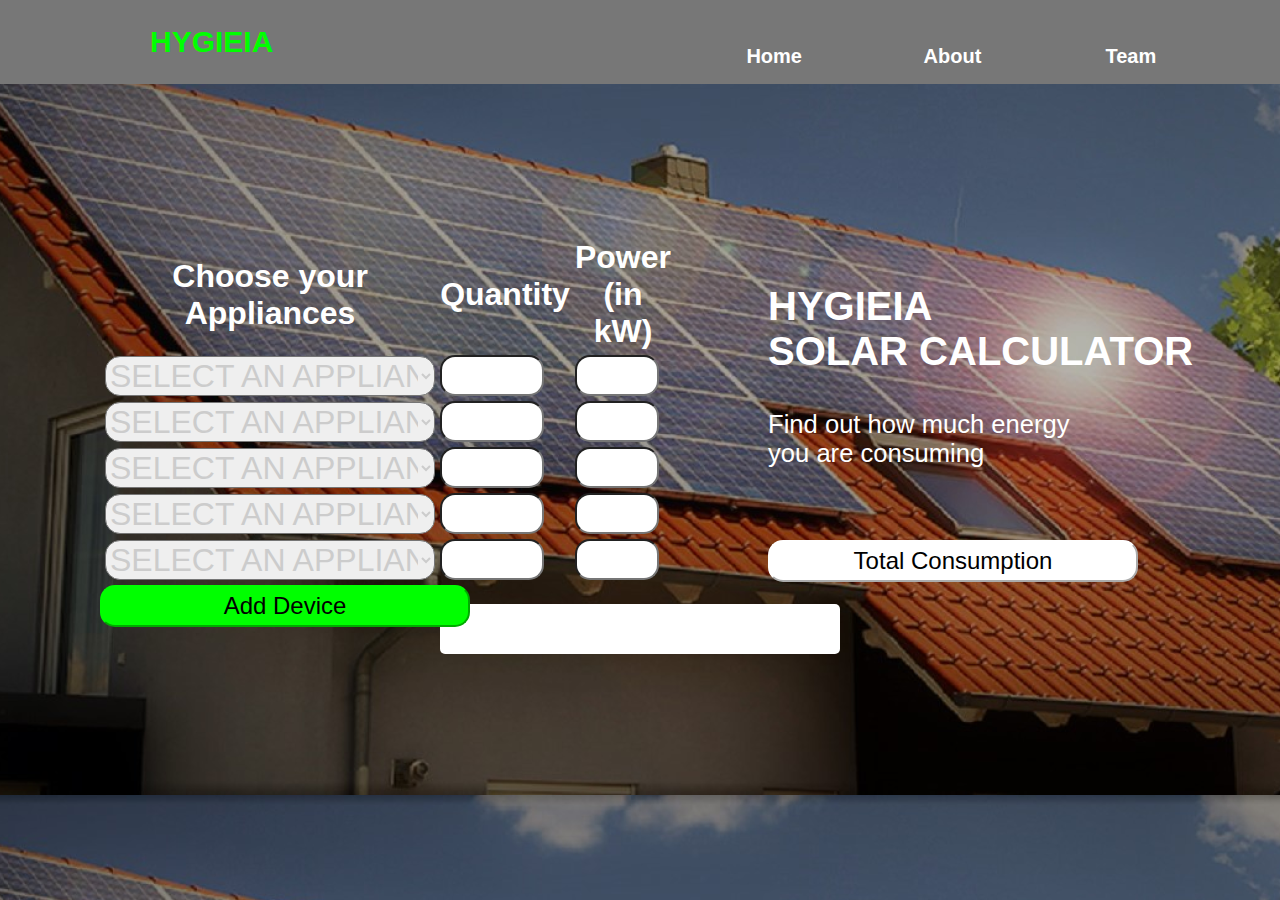
==== index.html @ 5a805dda "Frontend" ====
<!DOCTYPE html>
<html>
    <head>
        <title>Hygieia Solar Calculator</title>
        <link rel="stylesheet" type="text/css" href="./css/style.css">
    </head>
    <body onload="initialise()">
        <header>
            <h1>HYGIEIA</h1>
            <nav>
                <div class="menu home">
                    <span><h2>Home</h2></span>
                </div>
                <div class="menu about">
                    <h2>About</h2>
                </div>
                <div  class="menu team">
                    <h2>Team</h2>
                </div>
            </nav>
        </header>
        <main>
            <form action="" method="POST">
                <section id="data-input">
                    <table>
                        <thead>
                            <th class="column1">Choose your Appliances</th>
                            <th class="column2">Quantity</th>
                            <th class="column3">Power (in kW)</th>
                        </thead>
                        <tbody>
                            <tr>    
                                <td class="column1">
                                    <select class=" select appliance" id="appliance1">
                                        <option  value="prompt">SELECT AN APPLIANCE</option>
                                    </select>
                                </td>
                                <td class="column2">
                                    <input type="number" class="input qty" id="quantity1">
                                </td>
                                <td class="column3">
                                    <input type="text" class="input power" id="power1">
                                </td>
                            </tr>
                            <tr>    
                                <td class="column1">
                                    <select class=" select appliance" id="appliance2">
                                        <option  value="prompt">SELECT AN APPLIANCE</option>
                                    </select>
                                </td>
                                <td class="column2">
                                    <input type="number" class="input qty" id="quantity2">
                                </td>
                                <td class="column3">
                                    <input type="text" class="input power" id="power2">
                                </td>
                            </tr>
                            <tr>    
                                <td class="column1">
                                    <select class=" select appliance" id="appliance3">
                                        <option  value="prompt">SELECT AN APPLIANCE</option>
                                    </select>
                                </td>
                                <td class="column2">
                                    <input type="number" class="input qty" id="quantity3">
                                </td>
                                <td class="column3">
                                    <input type="text" class="input power" id="power3">
                                </td>
                            </tr>
                            <tr>    
                                <td class="column1">
                                    <select class="select appliance" id="appliance4">
                                        <option  value="prompt">SELECT AN APPLIANCE</option>
                                    </select>
                                </td>
                                <td class="column2">
                                    <input type="number" class="input qty" id="quantity4">
                                </td>
                                <td class="column3">
                                    <input type="text" class="input power" id="power4">
                                </td>
                            </tr>
                            <tr>    
                                <td class="column1">
                                    <select class="select appliance" id="appliance5">
                                        <option  value="prompt">SELECT AN APPLIANCE</option>
                                    </select>
                                </td>
                                <td class="column2">
                                    <input type="number" class="input qty" id="quantity5">
                                </td>
                                <td class="column3">
                                    <input type="text" class="input power" id="power5">
                                </td>
                            </tr>
                        </tbody>
                    </table>
                    <button type="button" id="add" name="add">Add Device</button>
                </section>

                <section id="data-submission">
                    <h3>HYGIEIA<br>SOLAR CALCULATOR</h3>
                    <br><br>
                    <p>Find out how much energy<br>you are consuming</p>
                    <br><br><br><br>
                    <button type="button" id="total">Total Consumption</button>
                </section>
            </form>
            
            <div class="output">hello</div>
        </main>

        <script type="text/javascript" src="js/main.js"></script>
    </body>
</html>
---- css/style.css ----
* {
    width: 100%;
    margin: 0;
    padding: 0;
}

body {
    background-color: #87ceeb;
    font-family: Arial, Helvetica, sans-serif;
    background-image: url("../images/Solar-copy.png");
}


header {
    margin-top: 0;
	width: 100%;
	display: flex;
	color: white;
	flex-direction: row;
	justify-content: space-between;
    margin-bottom: 150px;
    background-color: #777777;
    border: 0;
}

header > nav
{
	display: flex;
	flex-direction: row;
	align-items: center;
	margin-right: 60px;    
}

header > nav > div
{
	display: block;
	padding: 0 20px;
	cursor: pointer;
    transition: 0.4s ease-out;
    align-content: center;
    height: 95%;
    line-height: 95%;
    text-align: center;
}

span {
    display: inline-block;
    vertical-align: middle;
    line-height: normal;
}

header > nav > div:hover
{
    transform: scale(1.05);
    display: block;
	text-decoration-color: rgb(200, 200, 200);
    color: rgb(200, 200, 200);
    background-color: darkgray;
}

h2
{
	font-weight: bolder;
    font-size: 20px;
    margin-top: 30px;
}

h1 {
    vertical-align: middle;
    margin-top: 25px;
    margin-bottom: 25px;
    margin-left: 150px;
    font-weight:  bolder;
    font-size: 30px;
    color: #00ff00;
}

h3 {
    font-size: 1.5em;
    color: #ffffff;
}

#data-input {
    margin-left: 100px;
    width: 45%;
    display: absolute;
    float: left;
    height: 370px;
}

table {
    font-size: 2em;
    border-spacing: 5px;
    border-collapse: separate;
}

.column1 {
    width: 330px;   
}

.column2 {
    width: 80px;
}

.column3 {
    width: 60px;    
}

thead {
    color: #ffffff;
}

.clicked {
    display: block;
    color: rgb(200, 200, 200);
    background-color: darkgray;
    border-bottom: 4px solid #00ff00;
}

.select {
    font-size: 1em;
    border-radius: 15px;
    color: #cccccc;
}

.qty {
    font-size: 1em;
    border-radius: 15px;
    color: #cccccc;
    text-align: center;
    width: 100px;
}

.power  {
    font-size: 1em;
    border-radius: 15px;
    color: #cccccc;
    text-align: center;
    width: 80px;
}

#add {
    width: 370px;
    font-size: 1.5em;
    border-radius: 15px;
    background-color: #00ff00;
    border-color: #00ff00;
    padding: 5px;
}

#total {
    width: 370px;
    font-size: 1.5em;
    border-radius: 15px;
    background-color: #ffffff;
    border-color: #ffffff;
    padding: 5px;
}

#data-submission {
    width: 40%;
    display: relative;
    float: right;
    margin-top: 50px;
}

h3 {
    font-size: 2.5em;
}

p {
    font-size: 1.6em;
    color: #ffffff;
}

.output {
    display: block;
    clear: both;
    width: 400px;
    height: 50px;
    font-size: 2em;
    color: #ffffff;
    background-color: #ffffff;
    border-radius: 5px;
    margin-right: auto;
    margin-left: auto;
    text-align: center;
    /*visibility: hidden;*/
}
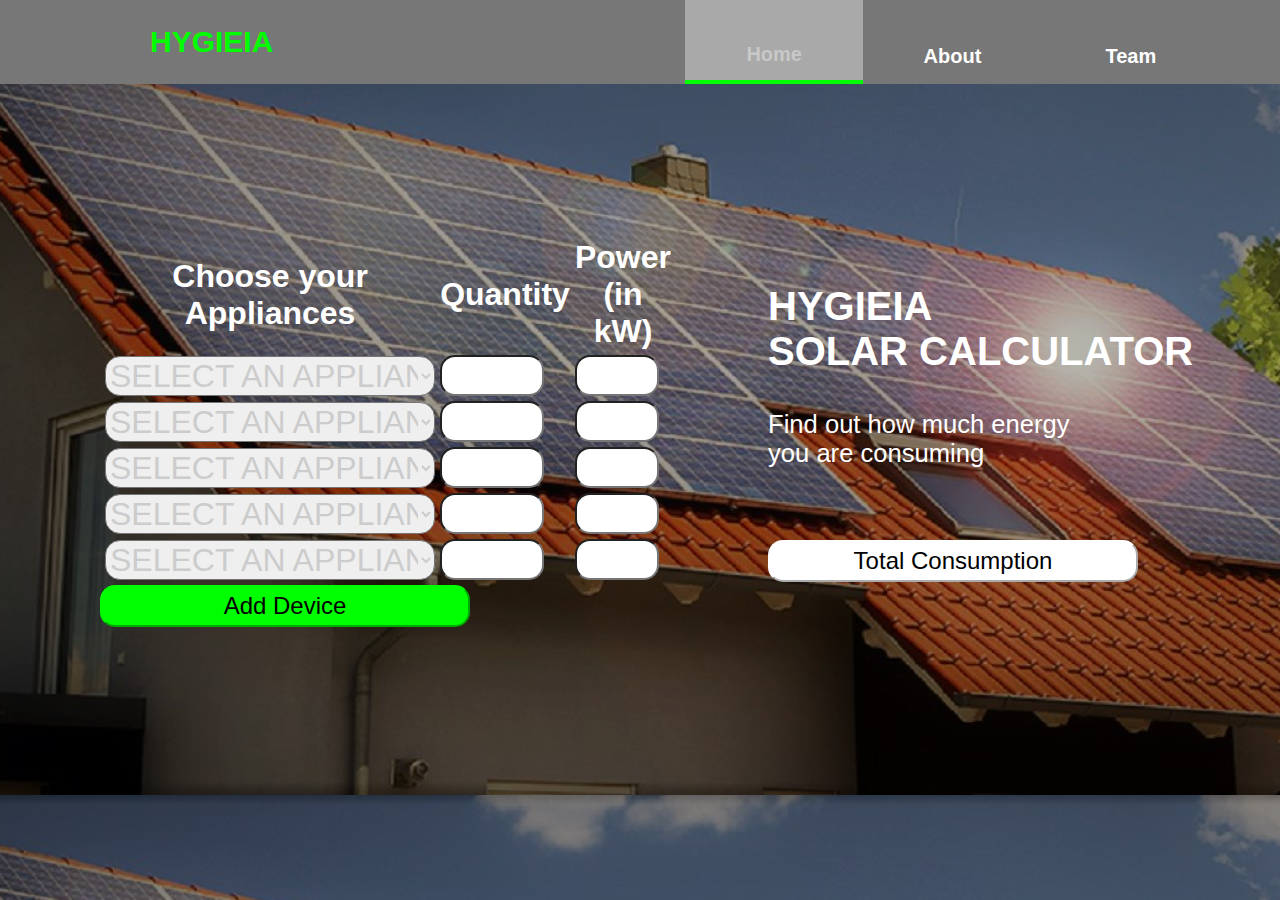
==== commit 7ecc3223: "Second Commit" ====
--- a/index.html
+++ b/index.html
@@ -108,7 +108,7 @@
                 </section>
             </form>
             
-            <div class="output">hello</div>
+            <div id="output">hello</div>
         </main>
 
         <script type="text/javascript" src="js/main.js"></script>
--- a/css/style.css
+++ b/css/style.css
@@ -173,17 +173,19 @@
     color: #ffffff;
 }
 
-.output {
+#output {
     display: block;
     clear: both;
-    width: 400px;
+    width: 500px;
     height: 50px;
     font-size: 2em;
-    color: #ffffff;
+    color: #000000;
     background-color: #ffffff;
     border-radius: 5px;
+    margin-top:500px;
     margin-right: auto;
     margin-left: auto;
     text-align: center;
-    /*visibility: hidden;*/
+    padding-top: 10px;
+    visibility: hidden;
 }
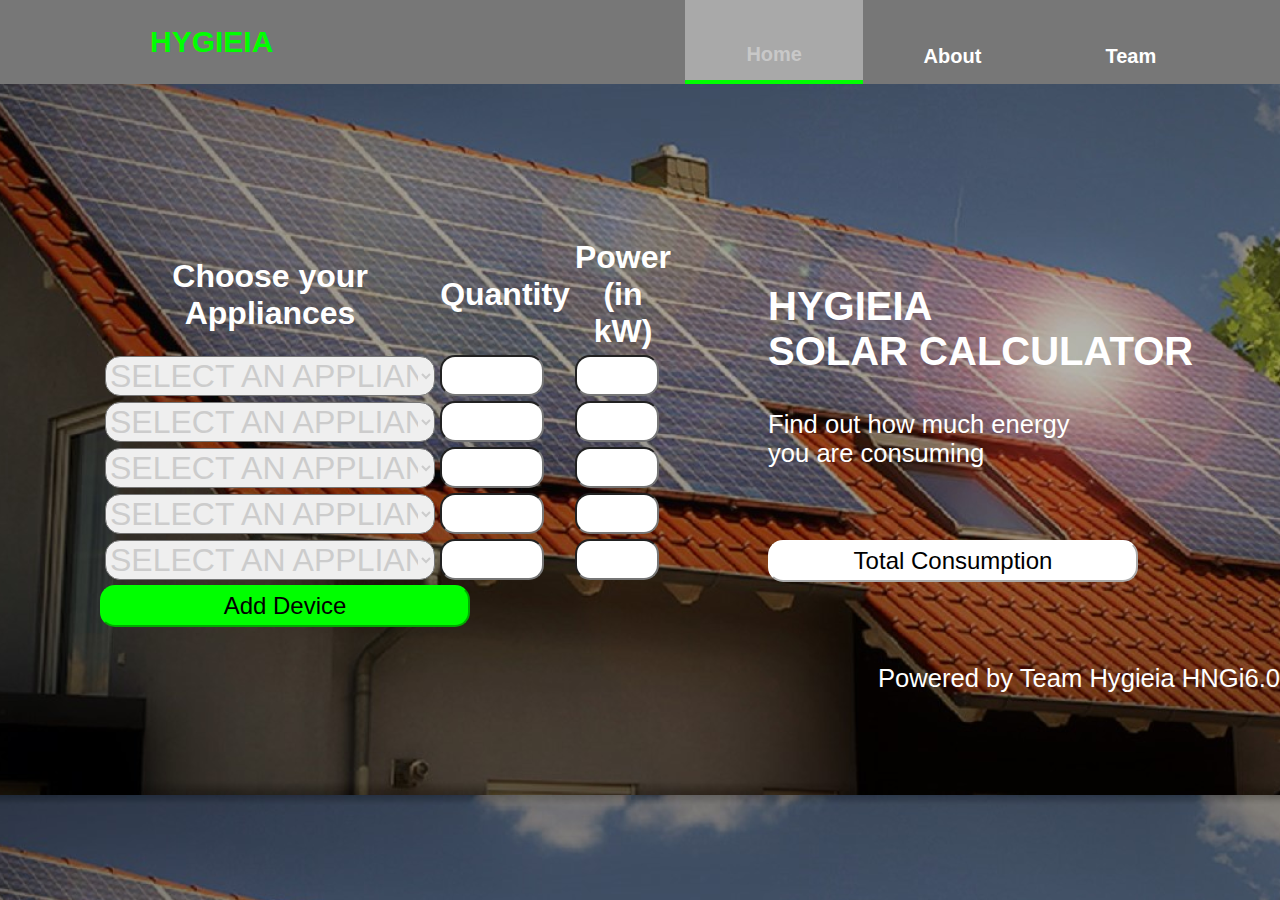
==== commit 7cf5d212: "Third Commit" ====
--- a/index.html
+++ b/index.html
@@ -110,6 +110,9 @@
             
             <div id="output">hello</div>
         </main>
+        <footer>
+            <p>Powered by Team Hygieia HNGi6.0</p>
+        </footer>
 
         <script type="text/javascript" src="js/main.js"></script>
     </body>
--- a/css/style.css
+++ b/css/style.css
@@ -189,3 +189,10 @@
     padding-top: 10px;
     visibility: hidden;
 }
+
+footer p {
+    text-align: right;
+    margin-right: 50px;
+    font-size: 1.6em;
+    color: #ffffff;
+}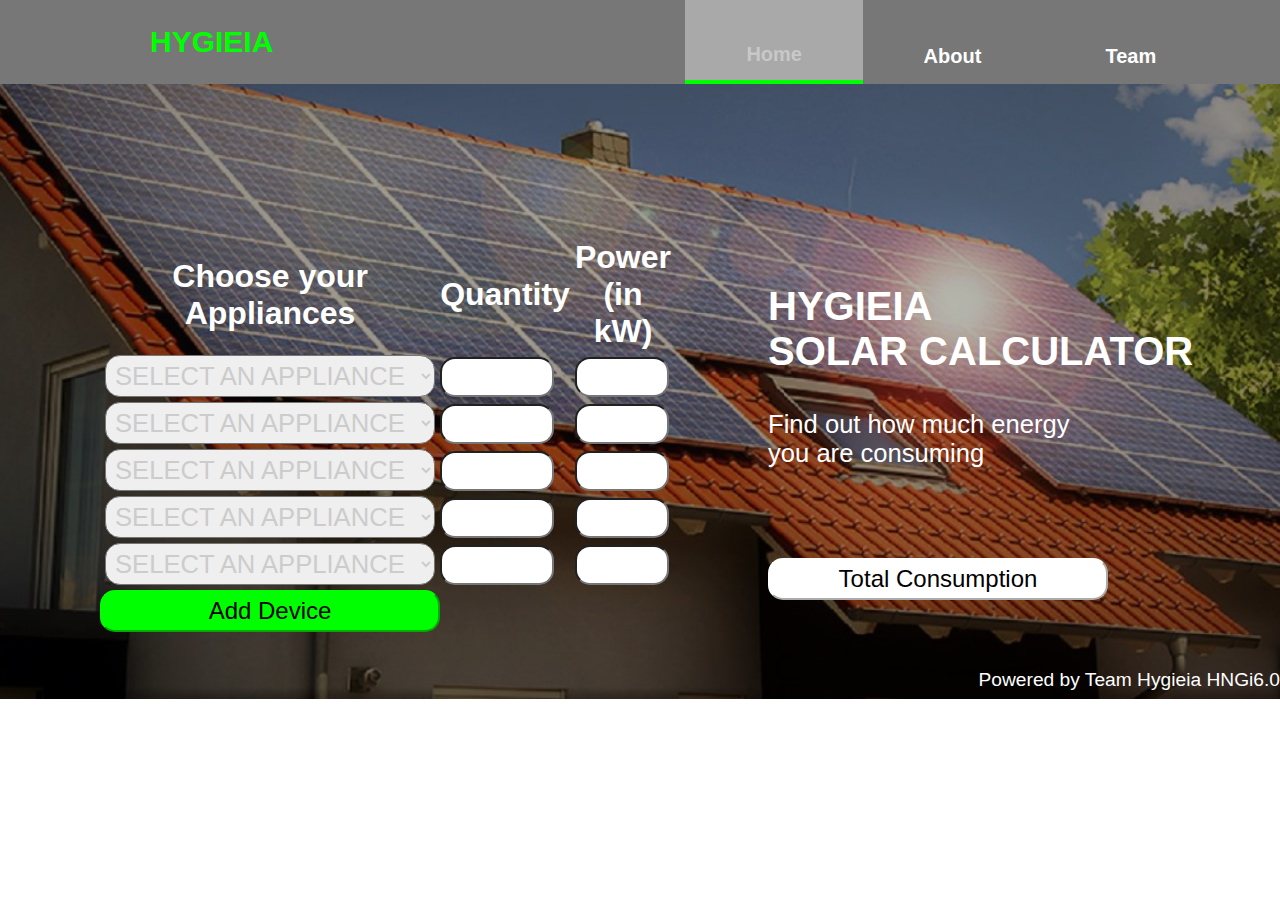
==== commit 1501a924: "Fourth Commit" ====
--- a/index.html
+++ b/index.html
@@ -96,14 +96,14 @@
                             </tr>
                         </tbody>
                     </table>
-                    <button type="button" id="add" name="add">Add Device</button>
+                    <button type="button" id="add" name="add" title="Not implemented yet">Add Device</button>
                 </section>
 
                 <section id="data-submission">
                     <h3>HYGIEIA<br>SOLAR CALCULATOR</h3>
                     <br><br>
                     <p>Find out how much energy<br>you are consuming</p>
-                    <br><br><br><br>
+                    <br><br><br><br><br>
                     <button type="button" id="total">Total Consumption</button>
                 </section>
             </form>
@@ -114,6 +114,6 @@
             <p>Powered by Team Hygieia HNGi6.0</p>
         </footer>
 
-        <script type="text/javascript" src="js/main.js"></script>
+        <script type="text/javascript" src="./js/main.js"></script>
     </body>
 </html>--- a/css/style.css
+++ b/css/style.css
@@ -5,9 +5,12 @@
 }
 
 body {
-    background-color: #87ceeb;
     font-family: Arial, Helvetica, sans-serif;
     background-image: url("../images/Solar-copy.png");
+    background-size: cover;
+    background-repeat: no-repeat;
+    background-position: center center;
+    
 }
 
 
@@ -118,30 +121,33 @@
 }
 
 .select {
-    font-size: 1em;
+    font-size: 80%;
     border-radius: 15px;
     color: #cccccc;
+    padding:5px;
 }
 
 .qty {
-    font-size: 1em;
+    font-size: 70%;
     border-radius: 15px;
     color: #cccccc;
     text-align: center;
     width: 100px;
+    padding: 5px;
 }
 
 .power  {
-    font-size: 1em;
+    font-size: 70%;
     border-radius: 15px;
     color: #cccccc;
     text-align: center;
     width: 80px;
+    padding: 5px;
 }
 
 #add {
-    width: 370px;
-    font-size: 1.5em;
+    width: 340px;
+    font-size: 150%;
     border-radius: 15px;
     background-color: #00ff00;
     border-color: #00ff00;
@@ -149,8 +155,8 @@
 }
 
 #total {
-    width: 370px;
-    font-size: 1.5em;
+    width: 340px;
+    font-size: 150%;
     border-radius: 15px;
     background-color: #ffffff;
     border-color: #ffffff;
@@ -191,8 +197,11 @@
 }
 
 footer p {
+    display: relative;
+    clear: both;
     text-align: right;
-    margin-right: 50px;
-    font-size: 1.6em;
+    margin-top: 5px;
+    border-right: 70px;
+    font-size: 120%;
     color: #ffffff;
 }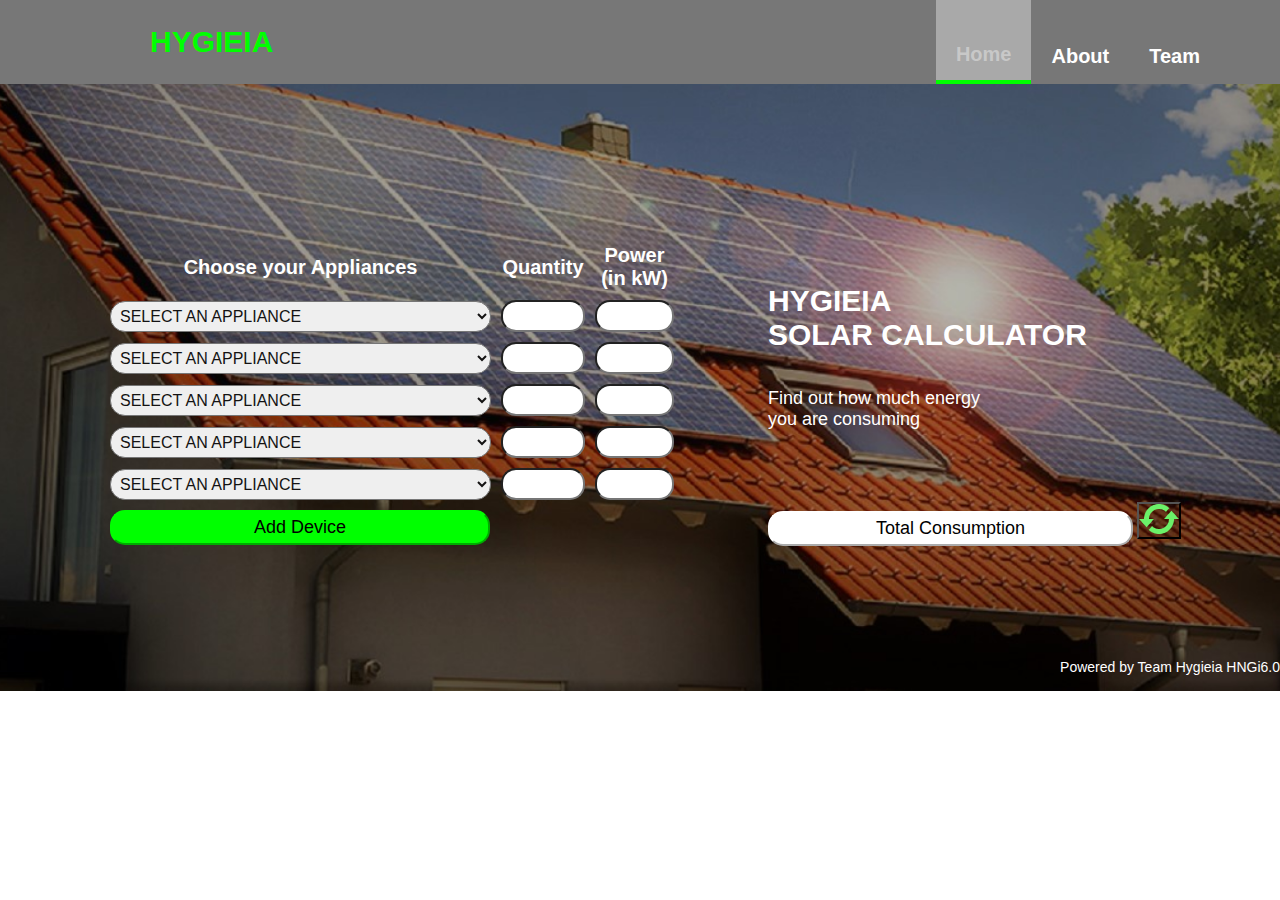
==== commit f9dae33e: "Fifth Commit" ====
--- a/index.html
+++ b/index.html
@@ -20,7 +20,7 @@
             </nav>
         </header>
         <main>
-            <form action="" method="POST">
+            <form id="form" action="" method="POST">
                 <section id="data-input">
                     <table>
                         <thead>
@@ -103,8 +103,9 @@
                     <h3>HYGIEIA<br>SOLAR CALCULATOR</h3>
                     <br><br>
                     <p>Find out how much energy<br>you are consuming</p>
-                    <br><br><br><br><br>
-                    <button type="button" id="total">Total Consumption</button>
+                    <br><br><br><br>
+                    <button type="button" id="total">Total Consumption</button> 
+                    <button type="button" class="reset" id="reset" title="Reset"><img class="reset" src="./images/reset.png"></button>
                 </section>
             </form>
             
--- a/css/style.css
+++ b/css/style.css
@@ -1,5 +1,4 @@
 * {
-    width: 100%;
     margin: 0;
     padding: 0;
 }
@@ -92,25 +91,14 @@
 }
 
 table {
-    font-size: 2em;
-    border-spacing: 5px;
+    font-size: 16px;
+    border-spacing: 10px;
     border-collapse: separate;
 }
 
-.column1 {
-    width: 330px;   
-}
-
-.column2 {
-    width: 80px;
-}
-
-.column3 {
-    width: 60px;    
-}
-
 thead {
     color: #ffffff;
+    font-size: 20px;
 }
 
 .clicked {
@@ -121,46 +109,53 @@
 }
 
 .select {
-    font-size: 80%;
-    border-radius: 15px;
-    color: #cccccc;
+    font-size: 16px;
+    border-radius: 15px;
+    color: #141313;
     padding:5px;
 }
 
 .qty {
-    font-size: 70%;
-    border-radius: 15px;
-    color: #cccccc;
-    text-align: center;
-    width: 100px;
-    padding: 5px;
+    font-size: 16px;
+    border-radius: 15px;
+    color: #141313;
+    text-align: center;
+    padding: 5px;
+    width: 70px;
 }
 
 .power  {
-    font-size: 70%;
-    border-radius: 15px;
-    color: #cccccc;
-    text-align: center;
-    width: 80px;
+    font-size: 16px;
+    border-radius: 15px;
+    color: #141313;
+    text-align: center;
+    width: 65px;
     padding: 5px;
 }
 
 #add {
-    width: 340px;
-    font-size: 150%;
+    width: 380px;
+    font-size: 18px;
     border-radius: 15px;
     background-color: #00ff00;
     border-color: #00ff00;
     padding: 5px;
+    margin-left: 10px;
 }
 
 #total {
-    width: 340px;
-    font-size: 150%;
+    width: 365px;
+    font-size: 18px;
     border-radius: 15px;
     background-color: #ffffff;
     border-color: #ffffff;
     padding: 5px;
+}
+
+#reset {
+    display: inline;
+    background: rgba(4, 4, 4, 0.2);
+    cursor: pointer;
 }
 
 #data-submission {
@@ -171,11 +166,11 @@
 }
 
 h3 {
-    font-size: 2.5em;
+    font-size: 30px;
 }
 
 p {
-    font-size: 1.6em;
+    font-size: 18px;
     color: #ffffff;
 }
 
@@ -183,8 +178,8 @@
     display: block;
     clear: both;
     width: 500px;
-    height: 50px;
-    font-size: 2em;
+    height: 30px;
+    font-size: 18px;
     color: #000000;
     background-color: #ffffff;
     border-radius: 5px;
@@ -200,8 +195,8 @@
     display: relative;
     clear: both;
     text-align: right;
-    margin-top: 5px;
+    margin-top: 15px;
     border-right: 70px;
-    font-size: 120%;
+    font-size: 14px;
     color: #ffffff;
 }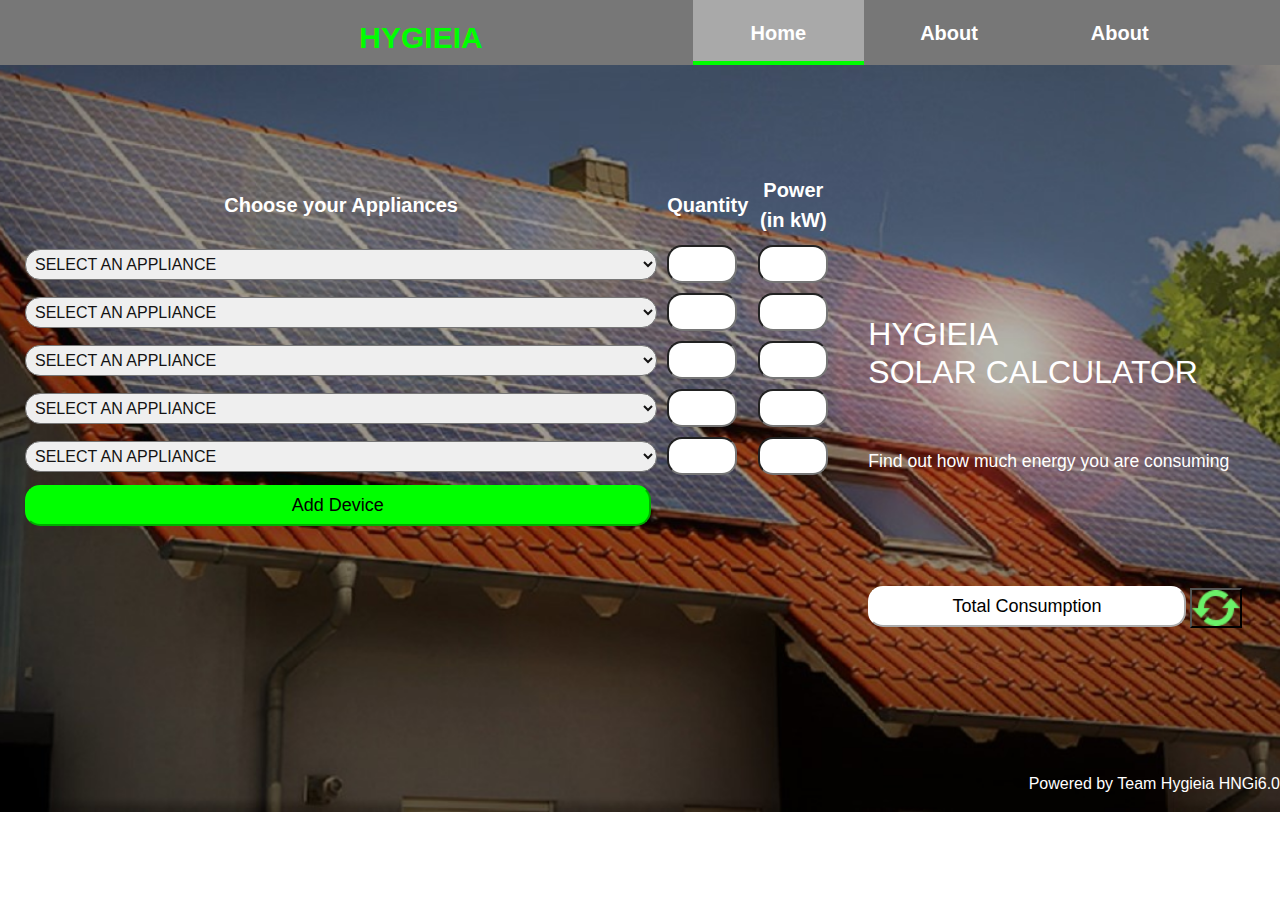
==== commit d3c09f49: "Six Commit" ====
--- a/index.html
+++ b/index.html
@@ -1,120 +1,150 @@
 <!DOCTYPE html>
 <html>
+    
     <head>
+        <meta charset="utf-8">
+        <meta name="viewport" content="width=device-width, initial-scale=1, shrink-to-fit=no">
+
+        <link rel="stylesheet" href="https://stackpath.bootstrapcdn.com/bootstrap/4.3.1/css/bootstrap.min.css" integrity="sha384-ggOyR0iXCbMQv3Xipma34MD+dH/1fQ784/j6cY/iJTQUOhcWr7x9JvoRxT2MZw1T" crossorigin="anonymous">
+        <link rel="stylesheet" type="text/css" href="./css/style.css">
+
         <title>Hygieia Solar Calculator</title>
-        <link rel="stylesheet" type="text/css" href="./css/style.css">
     </head>
     <body onload="initialise()">
-        <header>
-            <h1>HYGIEIA</h1>
-            <nav>
-                <div class="menu home">
-                    <span><h2>Home</h2></span>
+        <div class="container-fluid">
+            <div class="row" id="head">
+                <div class="col head">
+                    <nav class="navbar navbar-expand-lg navbar-light bg-light">
+                        <div class="header">
+                            <a class="navbar-brand" id="brand" href="#">HYGIEIA</a>
+                        
+                            <button class="navbar-toggler" type="button" data-toggle="collapse" data-target="#navbarSupportedContent" aria-controls="navbarSupportedContent" aria-expanded="false" aria-label="Toggle navigation">
+                                <span class="navbar-toggler-icon"></span>
+                            </button>
+                        
+                            <div class="collapse navbar-collapse" id="navbarSupportedContent">
+                                <ul class="navbar-nav mr-auto">
+                                    <li class="nav-item home">
+                                        <a class="nav-link" href="#">Home <span class="sr-only">(current)</span></a>
+                                    </li>
+                                    <li class="nav-item about">
+                                        <a class="nav-link" href="./about.html">About</a>
+                                    </li>
+                                    <li class="nav-item team">
+                                        <a class="nav-link" href="./team.html">About</a>
+                                    </li>
+                                </ul>
+                            </div>
+                        </div>
+                    </nav>
                 </div>
-                <div class="menu about">
-                    <h2>About</h2>
-                </div>
-                <div  class="menu team">
-                    <h2>Team</h2>
-                </div>
-            </nav>
-        </header>
-        <main>
-            <form id="form" action="" method="POST">
-                <section id="data-input">
-                    <table>
-                        <thead>
-                            <th class="column1">Choose your Appliances</th>
-                            <th class="column2">Quantity</th>
-                            <th class="column3">Power (in kW)</th>
-                        </thead>
-                        <tbody>
-                            <tr>    
-                                <td class="column1">
-                                    <select class=" select appliance" id="appliance1">
-                                        <option  value="prompt">SELECT AN APPLIANCE</option>
-                                    </select>
-                                </td>
-                                <td class="column2">
-                                    <input type="number" class="input qty" id="quantity1">
-                                </td>
-                                <td class="column3">
-                                    <input type="text" class="input power" id="power1">
-                                </td>
-                            </tr>
-                            <tr>    
-                                <td class="column1">
-                                    <select class=" select appliance" id="appliance2">
-                                        <option  value="prompt">SELECT AN APPLIANCE</option>
-                                    </select>
-                                </td>
-                                <td class="column2">
-                                    <input type="number" class="input qty" id="quantity2">
-                                </td>
-                                <td class="column3">
-                                    <input type="text" class="input power" id="power2">
-                                </td>
-                            </tr>
-                            <tr>    
-                                <td class="column1">
-                                    <select class=" select appliance" id="appliance3">
-                                        <option  value="prompt">SELECT AN APPLIANCE</option>
-                                    </select>
-                                </td>
-                                <td class="column2">
-                                    <input type="number" class="input qty" id="quantity3">
-                                </td>
-                                <td class="column3">
-                                    <input type="text" class="input power" id="power3">
-                                </td>
-                            </tr>
-                            <tr>    
-                                <td class="column1">
-                                    <select class="select appliance" id="appliance4">
-                                        <option  value="prompt">SELECT AN APPLIANCE</option>
-                                    </select>
-                                </td>
-                                <td class="column2">
-                                    <input type="number" class="input qty" id="quantity4">
-                                </td>
-                                <td class="column3">
-                                    <input type="text" class="input power" id="power4">
-                                </td>
-                            </tr>
-                            <tr>    
-                                <td class="column1">
-                                    <select class="select appliance" id="appliance5">
-                                        <option  value="prompt">SELECT AN APPLIANCE</option>
-                                    </select>
-                                </td>
-                                <td class="column2">
-                                    <input type="number" class="input qty" id="quantity5">
-                                </td>
-                                <td class="column3">
-                                    <input type="text" class="input power" id="power5">
-                                </td>
-                            </tr>
-                        </tbody>
-                    </table>
-                    <button type="button" id="add" name="add" title="Not implemented yet">Add Device</button>
-                </section>
+            </div>
+            <div id="space">&nbsp;</div>   
+                <form id="form" action="" method="POST"></form>
+                    <div class="row">
+                        <div class="col-xl-8 col-lg-8 col-md-8 col-sm col-xs">                    
+                            <section>
+                                <table>
+                                    <thead>
+                                        <th class="column1">Choose your Appliances</th>
+                                        <th class="column2">Quantity</th>
+                                        <th class="column3">Power (in kW)</th>
+                                    </thead>
+                                    <tbody>
+                                        <tr>    
+                                            <td class="column1">
+                                                <select class=" select appliance" id="appliance1">
+                                                    <option  value="prompt">SELECT AN APPLIANCE</option>
+                                                </select>
+                                            </td>
+                                            <td class="column2">
+                                                <input type="number" class="input qty" id="quantity1">
+                                            </td>
+                                            <td class="column3">
+                                                <input type="text" class="input power" id="power1">
+                                            </td>
+                                        </tr>
+                                        <tr>    
+                                            <td class="column1">
+                                                <select class=" select appliance" id="appliance2">
+                                                    <option  value="prompt">SELECT AN APPLIANCE</option>
+                                                </select>
+                                            </td>
+                                            <td class="column2">
+                                                <input type="number" class="input qty" id="quantity2">
+                                            </td>
+                                            <td class="column3">
+                                                <input type="text" class="input power" id="power2">
+                                            </td>
+                                        </tr>
+                                        <tr>    
+                                            <td class="column1">
+                                                <select class=" select appliance" id="appliance3">
+                                                    <option  value="prompt">SELECT AN APPLIANCE</option>
+                                                </select>
+                                            </td>
+                                            <td class="column2">
+                                                <input type="number" class="input qty" id="quantity3">
+                                            </td>
+                                            <td class="column3">
+                                                <input type="text" class="input power" id="power3">
+                                            </td>
+                                        </tr>
+                                        <tr>    
+                                            <td class="column1">
+                                                <select class="select appliance" id="appliance4">
+                                                    <option  value="prompt">SELECT AN APPLIANCE</option>
+                                                </select>
+                                            </td>
+                                            <td class="column2">
+                                                <input type="number" class="input qty" id="quantity4">
+                                            </td>
+                                            <td class="column3">
+                                                <input type="text" class="input power" id="power4">
+                                            </td>
+                                        </tr>
+                                        <tr>    
+                                            <td class="column1">
+                                                <select class="select appliance" id="appliance5">
+                                                    <option  value="prompt">SELECT AN APPLIANCE</option>
+                                                </select>
+                                            </td>
+                                            <td class="column2">
+                                                <input type="number" class="input qty" id="quantity5">
+                                            </td>
+                                            <td class="column3">
+                                                <input type="text" class="input power" id="power5">
+                                            </td>
+                                        </tr>
+                                    </tbody>
+                                </table>
+                                <button type="button" id="add" name="add" title="Not implemented yet">Add Device</button>
+                            </section>
+                        </div>
+                        <div class="col-xl-4 col-lg-4 col-md-4 col-sm col-xs">
+                            <section id="data-submission">
+                                <h3>HYGIEIA<br>SOLAR CALCULATOR</h3>
+                                <br><br>
+                                <p>Find out how much energy you are consuming</p>
+                                <br><br><br><br>
+                                <button type="button" id="total">Total Consumption</button> 
+                                <button type="button" class="reset" id="reset" title="Reset"><img class="reset" src="./images/reset.png"></button>
+                            </section>
+                        </div>
+                    </div>
+                </form>
+             </div>
 
-                <section id="data-submission">
-                    <h3>HYGIEIA<br>SOLAR CALCULATOR</h3>
-                    <br><br>
-                    <p>Find out how much energy<br>you are consuming</p>
-                    <br><br><br><br>
-                    <button type="button" id="total">Total Consumption</button> 
-                    <button type="button" class="reset" id="reset" title="Reset"><img class="reset" src="./images/reset.png"></button>
-                </section>
-            </form>
-            
-            <div id="output">hello</div>
-        </main>
-        <footer>
-            <p>Powered by Team Hygieia HNGi6.0</p>
-        </footer>
-
+             <div id="output-wrapper">
+             <div id="output">&nbsp;</div>
+             </div>
+            <footer>
+                <p>Powered by Team Hygieia HNGi6.0</p>
+            </footer>
+        </div>
         <script type="text/javascript" src="./js/main.js"></script>
+        <script src="https://code.jquery.com/jquery-3.3.1.slim.min.js" integrity="sha384-q8i/X+965DzO0rT7abK41JStQIAqVgRVzpbzo5smXKp4YfRvH+8abtTE1Pi6jizo" crossorigin="anonymous"></script>
+        <script src="https://cdnjs.cloudflare.com/ajax/libs/popper.js/1.14.7/umd/popper.min.js" integrity="sha384-UO2eT0CpHqdSJQ6hJty5KVphtPhzWj9WO1clHTMGa3JDZwrnQq4sF86dIHNDz0W1" crossorigin="anonymous"></script>
+        <script src="https://stackpath.bootstrapcdn.com/bootstrap/4.3.1/js/bootstrap.min.js" integrity="sha384-JjSmVgyd0p3pXB1rRibZUAYoIIy6OrQ6VrjIEaFf/nJGzIxFDsf4x0xIM+B07jRM" crossorigin="anonymous"></script>
     </body>
 </html>--- a/css/style.css
+++ b/css/style.css
@@ -1,4 +1,5 @@
 * {
+    width: 100%;
     margin: 0;
     padding: 0;
 }
@@ -8,51 +9,60 @@
     background-image: url("../images/Solar-copy.png");
     background-size: cover;
     background-repeat: no-repeat;
-    background-position: center center;
-    
-}
-
-
-header {
-    margin-top: 0;
-	width: 100%;
+    background-position: center;
+    height: auto;    
+}
+
+.container-fluid {
+    padding: 0;
+}
+
+#head {
+    background-color: #777777;
+    text-align: center;
+}
+
+.header, .navbar {
+    margin: auto;
+    width: 100% !Important;
 	display: flex;
 	color: white;
 	flex-direction: row;
-	justify-content: space-between;
-    margin-bottom: 150px;
+    justify-content: space-between;
     background-color: #777777;
     border: 0;
-}
-
-header > nav
-{
+    padding: 0;
+}
+
+.header a {
+    color: #ffffff !Important;
+    padding-top: 15px;
+}
+
+#navbarSupportedContent {
 	display: flex;
 	flex-direction: row;
 	align-items: center;
 	margin-right: 60px;    
 }
 
-header > nav > div
-{
+.header > div {
 	display: block;
-	padding: 0 20px;
+	padding: 20px;
 	cursor: pointer;
     transition: 0.4s ease-out;
     align-content: center;
-    height: 95%;
-    line-height: 95%;
-    text-align: center;
-}
-
-span {
-    display: inline-block;
+    height: 100%;
+    line-height: 100%;
+    text-align: center;
+}
+
+#navbarSupportedContent {
+    padding: 0;
     vertical-align: middle;
-    line-height: normal;
-}
-
-header > nav > div:hover
-{
+}
+
+.nav-item:hover {
     transform: scale(1.05);
     display: block;
 	text-decoration-color: rgb(200, 200, 200);
@@ -60,11 +70,26 @@
     background-color: darkgray;
 }
 
+.nav-link {
+	font-weight: bolder;
+    font-size: 20px;
+    margin-top: 10px;
+    margin-bottom: 12px;
+}
+
 h2
 {
 	font-weight: bolder;
     font-size: 20px;
     margin-top: 30px;
+}
+
+#brand {
+    vertical-align: middle;
+    margin-left: 150px;
+    font-weight:  bolder;
+    font-size: 30px;
+    color: #00ff00 !Important;
 }
 
 h1 {
@@ -78,16 +103,22 @@
 }
 
 h3 {
-    font-size: 1.5em;
-    color: #ffffff;
-}
-
-#data-input {
-    margin-left: 100px;
-    width: 45%;
-    display: absolute;
-    float: left;
-    height: 370px;
+    font-size: 2.0em;
+    color: #ffffff;
+     margin-top: 150px;
+}
+
+.row {
+    margin:0;
+    border:0;
+    padding: 0;
+}
+
+#space {
+    display: block;
+    min-height: 100px;
+    background-color: #ffffff;
+    visibility: hidden;
 }
 
 table {
@@ -99,9 +130,10 @@
 thead {
     color: #ffffff;
     font-size: 20px;
-}
-
-.clicked {
+    text-align: center;
+}
+
+.active {
     display: block;
     color: rgb(200, 200, 200);
     background-color: darkgray;
@@ -109,7 +141,7 @@
 }
 
 .select {
-    font-size: 16px;
+    font-size: 1em;
     border-radius: 15px;
     color: #141313;
     padding:5px;
@@ -129,12 +161,12 @@
     border-radius: 15px;
     color: #141313;
     text-align: center;
-    width: 65px;
+    width: 70px;
     padding: 5px;
 }
 
 #add {
-    width: 380px;
+    width: 76%;
     font-size: 18px;
     border-radius: 15px;
     background-color: #00ff00;
@@ -144,7 +176,7 @@
 }
 
 #total {
-    width: 365px;
+    width: 80%;
     font-size: 18px;
     border-radius: 15px;
     background-color: #ffffff;
@@ -153,41 +185,34 @@
 }
 
 #reset {
-    display: inline;
+    width: 13%;
     background: rgba(4, 4, 4, 0.2);
     cursor: pointer;
 }
 
-#data-submission {
-    width: 40%;
-    display: relative;
-    float: right;
-    margin-top: 50px;
-}
-
-h3 {
-    font-size: 30px;
-}
-
 p {
-    font-size: 18px;
-    color: #ffffff;
+    font-size: 1.1em;
+    color: #ffffff;
+}
+
+#output-wrapper {
+    text-align: center;
 }
 
 #output {
-    display: block;
-    clear: both;
-    width: 500px;
-    height: 30px;
-    font-size: 18px;
+    display: inline-flex;
+    text-align: center;
+    background-color: #ffffff;
+    width: auto;
+    font-size: 1.2em;
     color: #000000;
     background-color: #ffffff;
-    border-radius: 5px;
-    margin-top:500px;
-    margin-right: auto;
-    margin-left: auto;
-    text-align: center;
-    padding-top: 10px;
+    height: 2em;
+    margin-top: 3em;
+    padding-top: 0.3em;
+    padding-left: 2em;
+    padding-right: 2em;
+    border-radius: 0.5em;
     visibility: hidden;
 }
 
@@ -195,8 +220,8 @@
     display: relative;
     clear: both;
     text-align: right;
-    margin-top: 15px;
     border-right: 70px;
-    font-size: 14px;
-    color: #ffffff;
+    font-size: 1em;
+    color: #ffffff;
+    margin-top: 3em;
 }